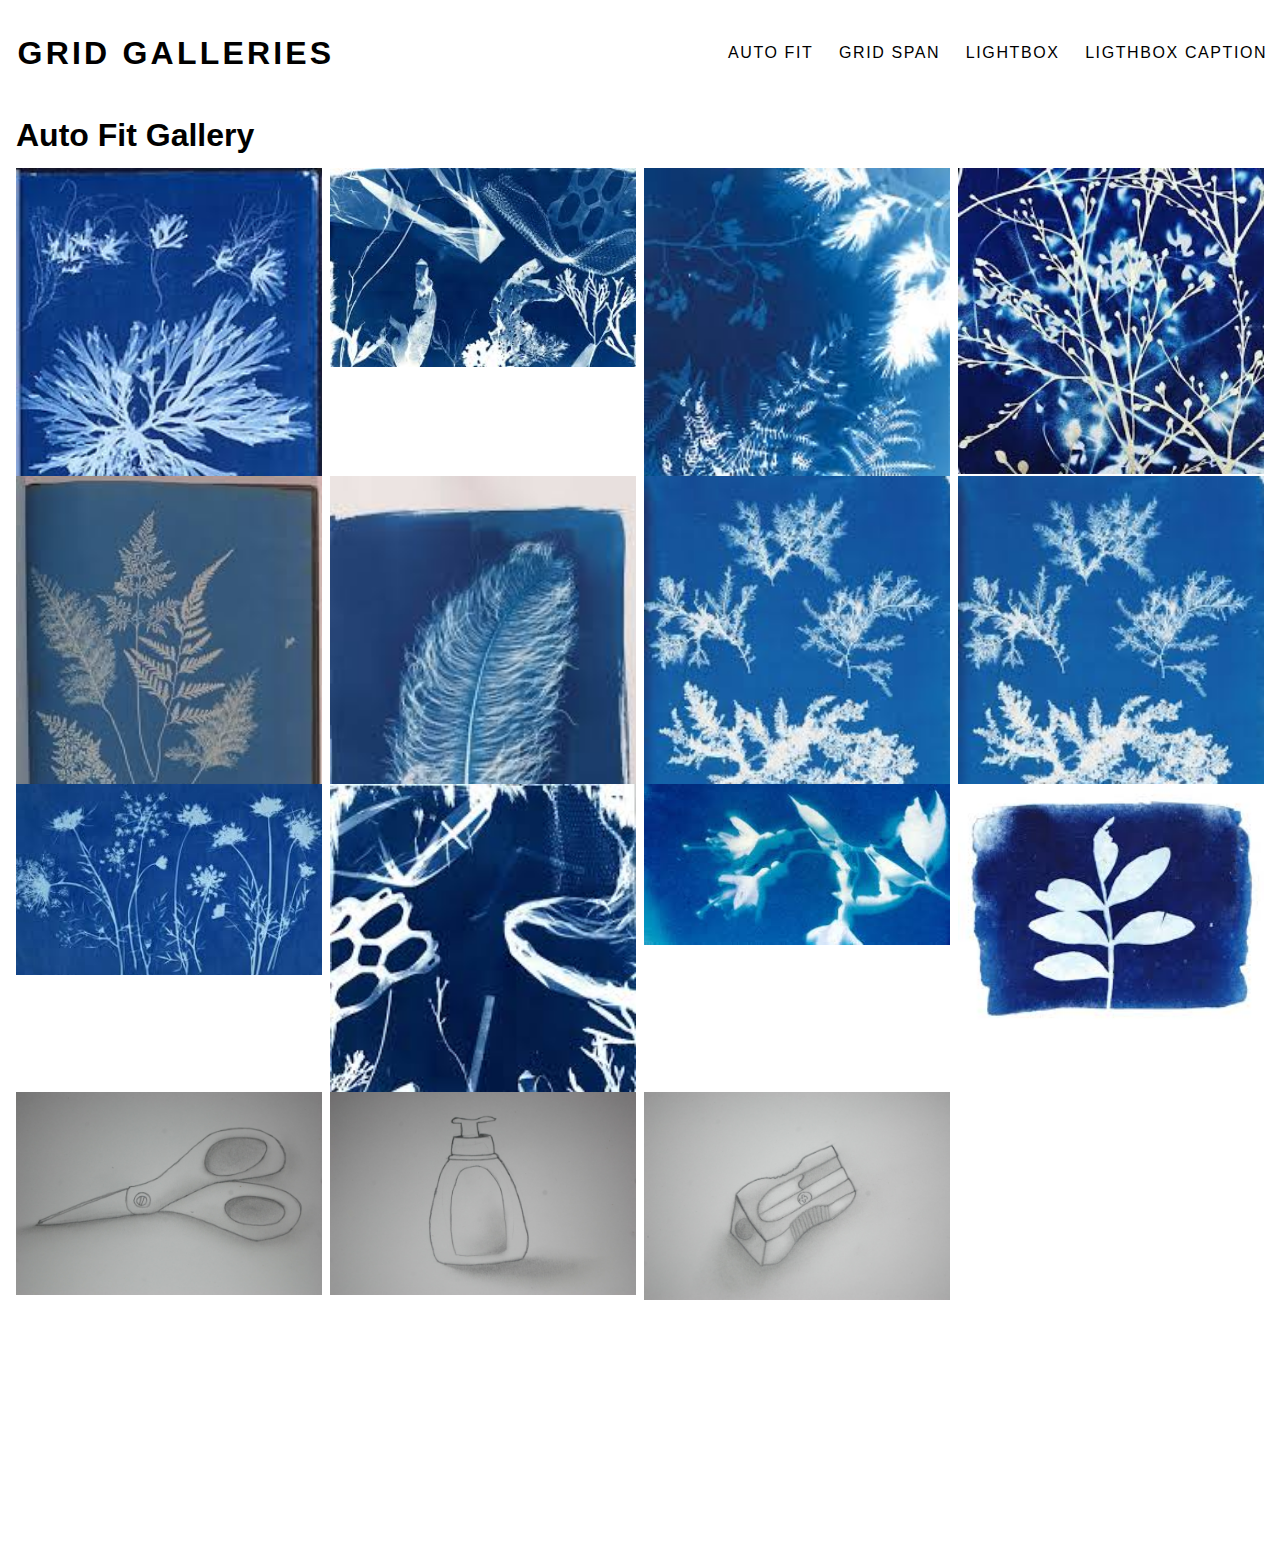
==== index.html @ 94c9eb02 "grid" ====
<!DOCTYPE html>
<html lang="en">
  <head>
    <meta charset="UTF-8" />
    <meta name="viewport" content="width=device-width, initial-scale=1.0" />
    <title>Grid Gallery</title>
    <link rel="stylesheet" href="css/styles.css" />
  </head>
  <body>
    <header>
      <nav class="header-nav">
        <h1 class="logo"><a href="index.html">Grid Galleries</a></h1>
        <ul class="nav-menu">
          <li class="nav-item"><a href="index.html">Auto Fit</a></li>
          <li class="nav-item"><a href="grid-span.html">Grid Span</a></li>
          <li class="nav-item"><a href="lightbox.html">Lightbox</a></li>
          <li class="nav-item">
            <a href="lightbox-caption.html">Ligthbox Caption</a>
          </li>
        </ul>
      </nav>
    </header>
    <main class="gallery-page">
      <h1>Auto Fit Gallery</h1>
      <section class="gallery-auto-fit">
        <div class="gallery-item">
          <a href="img/cyanotype1.jpg"
            ><img
              src="img/cyanotype1.jpg"
              alt="Cyanotype"
              class="cyanotype-img"
          /></a>
        </div>
        <div class="gallery-item">
          <a href="img/cyanotype2.jpg"
            ><img
              src="img/cyanotype2.jpg"
              alt="Cyanotype"
              class="cyanotype-img"
          /></a>
        </div>
        <div class="gallery-item">
          <a href="img/cyanotype3.jpg"
            ><img
              src="img/cyanotype3.jpg"
              alt="Cyanotype"
              class="cyanotype-img"
          /></a>
        </div>
        <div class="gallery-item">
          <a href="img/cyanotype4.jpg"
            ><img
              src="img/cyanotype4.jpg"
              alt="Cyanotype"
              class="cyanotype-img"
          /></a>
        </div>
        <div class="gallery-item">
          <a href="img/cyanotype5.jpg"
            ><img
              src="img/cyanotype5.jpg"
              alt="Cyanotype"
              class="cyanotype-img"
          /></a>
        </div>
        <div class="gallery-item">
          <a href="img/cyanotype6.jpg"
            ><img
              src="img/cyanotype6.jpg"
              alt="Cyanotype"
              class="cyanotype-img"
          /></a>
        </div>
        <div class="gallery-item">
          <a href="img/cyanotype7.jpg"
            ><img
              src="img/cyanotype7.jpg"
              alt="Cyanotype"
              class="cyanotype-img"
          /></a>
        </div>
        <div class="gallery-item">
          <a href="img/cyanotype8.jpg"
            ><img
              src="img/cyanotype8.jpg"
              alt="Cyanotype"
              class="cyanotype-img"
          /></a>
        </div>
        <div class="gallery-item">
          <a href="img/cyanotype9.jpg"
            ><img
              src="img/cyanotype9.jpg"
              alt="Cyanotype"
              class="cyanotype-img"
          /></a>
        </div>
        <div class="gallery-item">
          <a href="img/cyanotype10.jpg"
            ><img
              src="img/cyanotype10.jpg"
              alt="Cyanotype"
              class="cyanotype-img"
          /></a>
        </div>
        <div class="gallery-item">
          <a href="img/cyanotype11.jpg"
            ><img
              src="img/cyanotype11.jpg"
              alt="Cyanotype"
              class="cyanotype-img"
          /></a>
        </div>
        <div class="gallery-item">
          <a href="img/cyanotype12.jpg"
            ><img
              src="img/cyanotype12.jpg"
              alt="Cyanotype"
              class="cyanotype-img"
          /></a>
        </div>
        <div class="gallery-item">
          <a href="img/2.jpg"
            ><img src="img/2.jpg" alt="Cyanotype" class="cyanotype-img"
          /></a>
        </div>
        <div class="gallery-item">
          <a href="img/3.jpg"
            ><img src="img/3.jpg" alt="Cyanotype" class="cyanotype-img"
          /></a>
        </div>
        <div class="gallery-item">
          <a href="img/4.jpg"
            ><img src="img/4.jpg" alt="Cyanotype" class="cyanotype-img"
          /></a>
        </div>
      </section>
    </main>
  </body>
</html>
---- css/styles.css ----
/* basic styles */
html {
  font-size: 100%;
  line-height: 1.5rem;
  box-sizing: border-box;
  font-family: Arial, Helvetica, sans-serif;
  height: 100%;
}

body {
  margin: 0 auto;
  padding: 0;
  height: 100%;
  max-width: 1400px;
}

*,
*::before,
*::after {
  box-sizing: inherit;
}

img {
  width: 100%;
  height: auto;
  display: block;
}

/* Begin Navbar Styles */
.header-nav {
  display: flex;
  flex-wrap: wrap;
  justify-content: center;
  align-items: center;
  line-height: 2rem;
  overflow: hidden;
  margin-bottom: 0.5rem;
  background-color: #fff;
  font-family: Arial, Helvetica, sans-serif;
}

.logo,
.nav-menu {
  text-transform: uppercase;
}
.nav-menu {
  list-style: none;
  display: flex;
  flex-wrap: wrap;
  justify-content: space-evenly;
  align-items: center;
  padding: 0;
  margin: 0;
}

.nav-item {
  flex: 1 0 50%;
  text-align: center;
}

.logo a,
.nav-menu a {
  display: block;
  text-decoration: none;
  letter-spacing: 0.2rem;
  padding: 0.8rem;
  color: #000;
}

.logo a {
  font-weight: bold;
  font-size: 2rem;
}

.logo {
  margin: 0 auto;
}

.nav-menu a {
  letter-spacing: 0.1rem;
  border-bottom: 1px solid #fff;
  transition: all ease 0.2s;
}

.nav-menu a :hover {
  background-color: #fff;
  color: #000;
  transform: none;
  border-bottom: 1px solid black;
  transition: all ease 0.2s;
}

.nav-meny a:active {
  transform: scale(0.9);
}

/* Begin Grid Gallery Styles */
.gallery-page {
  padding: 0 1rem 10rem 1rem;
}

.gallery-auto-fit {
  display: grid;
  grid-template-columns: repeat(auto-fit, minmax(300px, 1fr));
  grid-auto-rows: 300px;
  grid-gap: 0.5rem;
}

.gallery-span {
  display: grid;
  grid-template-columns: 1fr;
  grid-auto-rows: 300px;
  grid-gap: 0.5rem;
  grid-auto-flow: dense;
}

.gallery-items {
  height: 100%;
  width: 100%;
  overflow: hidden;
}

.gallery-img {
  height: 100%;
  object-fit: cover;
  transition: 0.5s ease-in-out;
}

.gallery-img:hover {
  transform: scale(1.5);
}

.w-1,
.w-2,
.w-3,
.w-4,
.w-5,
.w-6 {
  grid-column: span 1;
}

.h-1,
.h-2,
.h-3,
.h-4,
.h-5,
.h-6 {
  grid-row: span 1;
}

/* Begin Media Queries for Large Screens */
@media (min-width: 600px) {
  .header-nav {
    line-height: 1.5rem;
  }
  .nav-menu {
    width: 100%;
  }
  .nav-item {
    flex: 1 0 10%;
  }
  /* Grid column and row spans for wider screens */
  .gallery-span {
    grid-template-columns: repeat(auto-fit, minmax(200px, 1fr));
  }
  .w-1 {
    grid-column: span 1;
  }
  .w-2 {
    grid-column: span 2;
  }
  .w-3 {
    grid-column: span 3;
  }
  .w-4 {
    grid-column: span 4;
  }
  .w-5 {
    grid-column: span 5;
  }
  .w-6 {
    grid-column: span 6;
  }
  .h-1 {
    grid-row: span 1;
  }
  .h-2 {
    grid-row: span 2;
  }
  .h-3 {
    grid-row: span 3;
  }
  .h-4 {
    grid-row: span 4;
  }
  .h-5 {
    grid-row: span 5;
  }
  .h-6 {
    grid-row: span 6;
  }
}

@media (min-width: 900px) {
  .header-nav {
    justify-content: space-between;
    padding: 1rem 0;
    margin: 1rem auto 2rem auto;
    line-height: 1rem;
  }
  .nav-item {
    white-space: nowrap;
  }

  .nav-menu {
    width: auto;
  }
  .logo {
    margin: 0 0 0 0.3rem;
  }
}
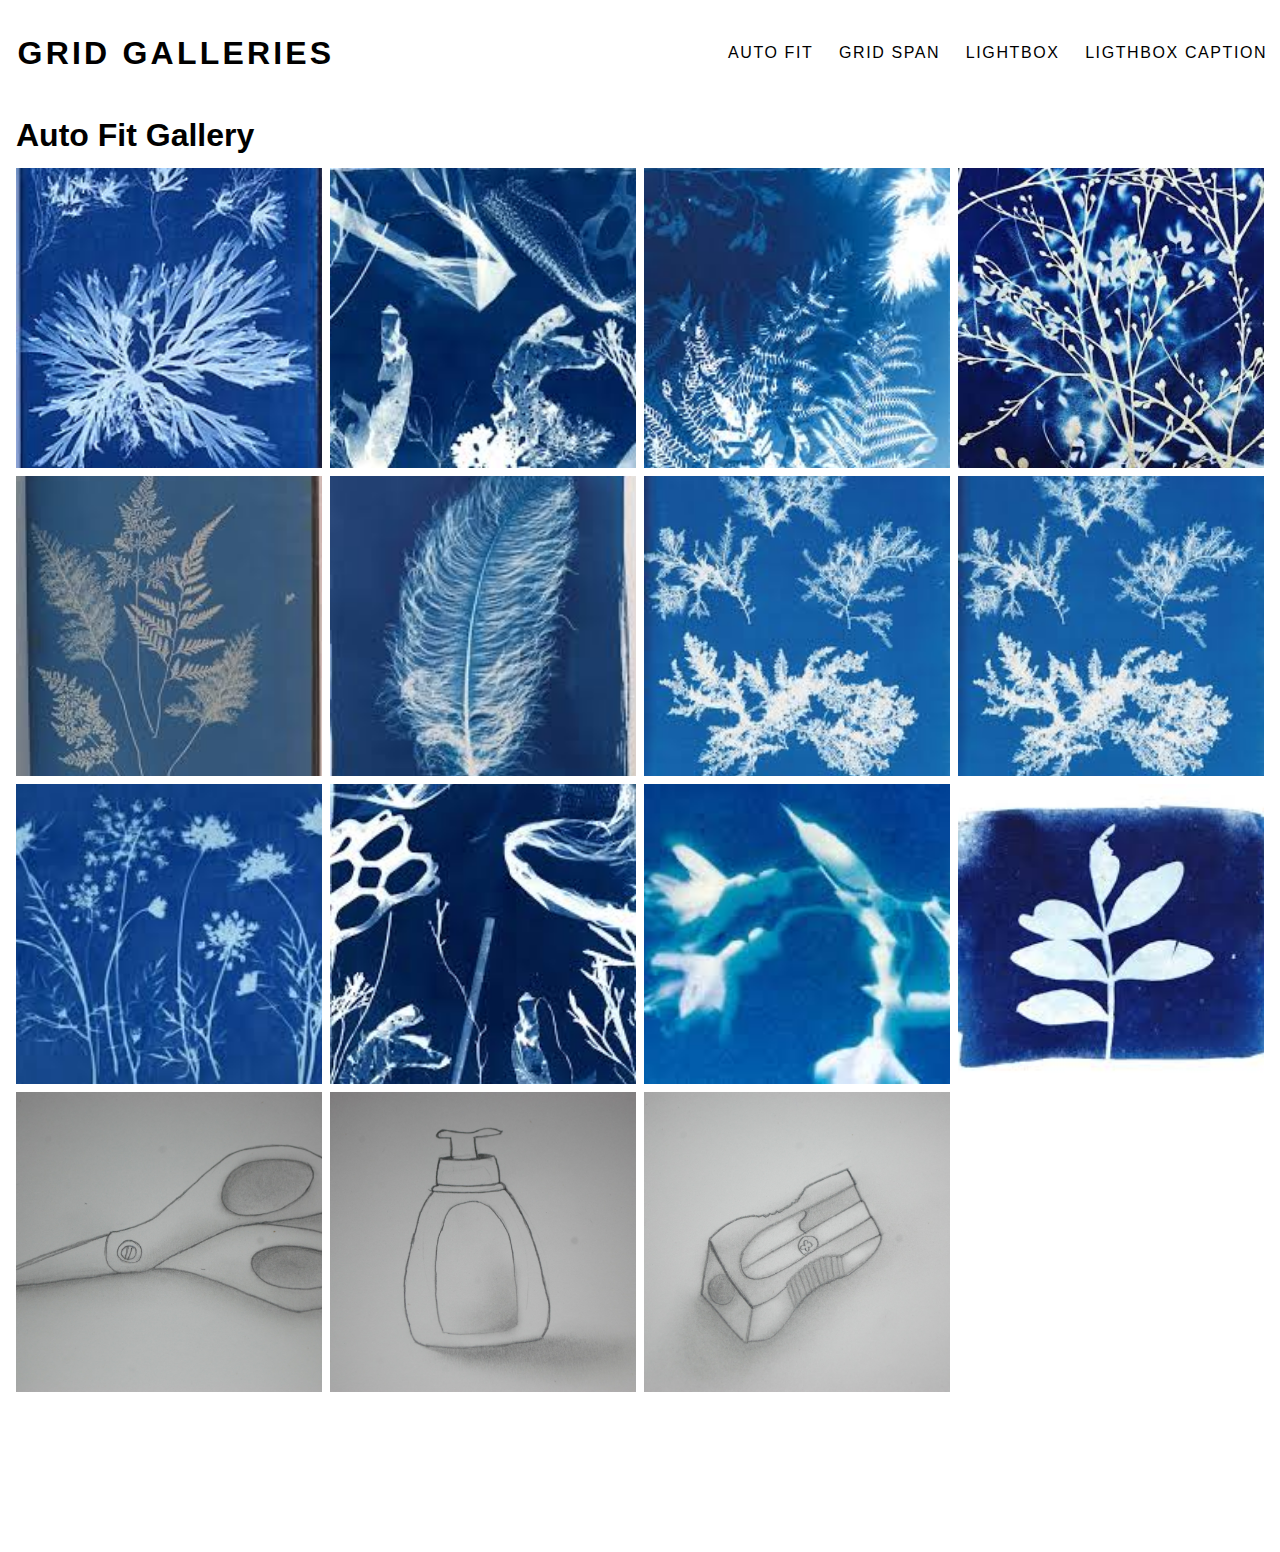
==== commit a068fc3b: "finished" ====
--- a/index.html
+++ b/index.html
@@ -25,113 +25,77 @@
       <section class="gallery-auto-fit">
         <div class="gallery-item">
           <a href="img/cyanotype1.jpg"
-            ><img
-              src="img/cyanotype1.jpg"
-              alt="Cyanotype"
-              class="cyanotype-img"
+            ><img src="img/cyanotype1.jpg" alt="Cyanotype" class="gallery-img"
           /></a>
         </div>
         <div class="gallery-item">
           <a href="img/cyanotype2.jpg"
-            ><img
-              src="img/cyanotype2.jpg"
-              alt="Cyanotype"
-              class="cyanotype-img"
+            ><img src="img/cyanotype2.jpg" alt="Cyanotype" class="gallery-img"
           /></a>
         </div>
         <div class="gallery-item">
           <a href="img/cyanotype3.jpg"
-            ><img
-              src="img/cyanotype3.jpg"
-              alt="Cyanotype"
-              class="cyanotype-img"
+            ><img src="img/cyanotype3.jpg" alt="Cyanotype" class="gallery-img"
           /></a>
         </div>
         <div class="gallery-item">
           <a href="img/cyanotype4.jpg"
-            ><img
-              src="img/cyanotype4.jpg"
-              alt="Cyanotype"
-              class="cyanotype-img"
+            ><img src="img/cyanotype4.jpg" alt="Cyanotype" class="gallery-img"
           /></a>
         </div>
         <div class="gallery-item">
           <a href="img/cyanotype5.jpg"
-            ><img
-              src="img/cyanotype5.jpg"
-              alt="Cyanotype"
-              class="cyanotype-img"
+            ><img src="img/cyanotype5.jpg" alt="Cyanotype" class="gallery-img"
           /></a>
         </div>
         <div class="gallery-item">
           <a href="img/cyanotype6.jpg"
-            ><img
-              src="img/cyanotype6.jpg"
-              alt="Cyanotype"
-              class="cyanotype-img"
+            ><img src="img/cyanotype6.jpg" alt="Cyanotype" class="gallery-img"
           /></a>
         </div>
         <div class="gallery-item">
           <a href="img/cyanotype7.jpg"
-            ><img
-              src="img/cyanotype7.jpg"
-              alt="Cyanotype"
-              class="cyanotype-img"
+            ><img src="img/cyanotype7.jpg" alt="Cyanotype" class="gallery-img"
           /></a>
         </div>
         <div class="gallery-item">
           <a href="img/cyanotype8.jpg"
-            ><img
-              src="img/cyanotype8.jpg"
-              alt="Cyanotype"
-              class="cyanotype-img"
+            ><img src="img/cyanotype8.jpg" alt="Cyanotype" class="gallery-img"
           /></a>
         </div>
         <div class="gallery-item">
           <a href="img/cyanotype9.jpg"
-            ><img
-              src="img/cyanotype9.jpg"
-              alt="Cyanotype"
-              class="cyanotype-img"
+            ><img src="img/cyanotype9.jpg" alt="Cyanotype" class="gallery-img"
           /></a>
         </div>
         <div class="gallery-item">
           <a href="img/cyanotype10.jpg"
-            ><img
-              src="img/cyanotype10.jpg"
-              alt="Cyanotype"
-              class="cyanotype-img"
+            ><img src="img/cyanotype10.jpg" alt="Cyanotype" class="gallery-img"
           /></a>
         </div>
         <div class="gallery-item">
           <a href="img/cyanotype11.jpg"
-            ><img
-              src="img/cyanotype11.jpg"
-              alt="Cyanotype"
-              class="cyanotype-img"
+            ><img src="img/cyanotype11.jpg" alt="Cyanotype" class="gallery-img"
           /></a>
         </div>
         <div class="gallery-item">
           <a href="img/cyanotype12.jpg"
-            ><img
-              src="img/cyanotype12.jpg"
-              alt="Cyanotype"
-              class="cyanotype-img"
+            ><img src="img/cyanotype12.jpg" alt="Cyanotype" class="gallery-img"
           /></a>
         </div>
         <div class="gallery-item">
           <a href="img/2.jpg"
-            ><img src="img/2.jpg" alt="Cyanotype" class="cyanotype-img"
+            ><img src="img/2.jpg" alt="Cyanotype" class="gallery-img"
           /></a>
         </div>
         <div class="gallery-item">
           <a href="img/3.jpg"
-            ><img src="img/3.jpg" alt="Cyanotype" class="cyanotype-img"
+            ><img src="img/3.jpg" alt="Cyanotype" class="gallery-img"
           /></a>
         </div>
         <div class="gallery-item">
           <a href="img/4.jpg"
-            ><img src="img/4.jpg" alt="Cyanotype" class="cyanotype-img"
+            ><img src="img/4.jpg" alt="Cyanotype" class="gallery-img"
           /></a>
         </div>
       </section>
--- a/css/styles.css
+++ b/css/styles.css
@@ -114,7 +114,7 @@
   grid-auto-flow: dense;
 }
 
-.gallery-items {
+.gallery-item {
   height: 100%;
   width: 100%;
   overflow: hidden;
